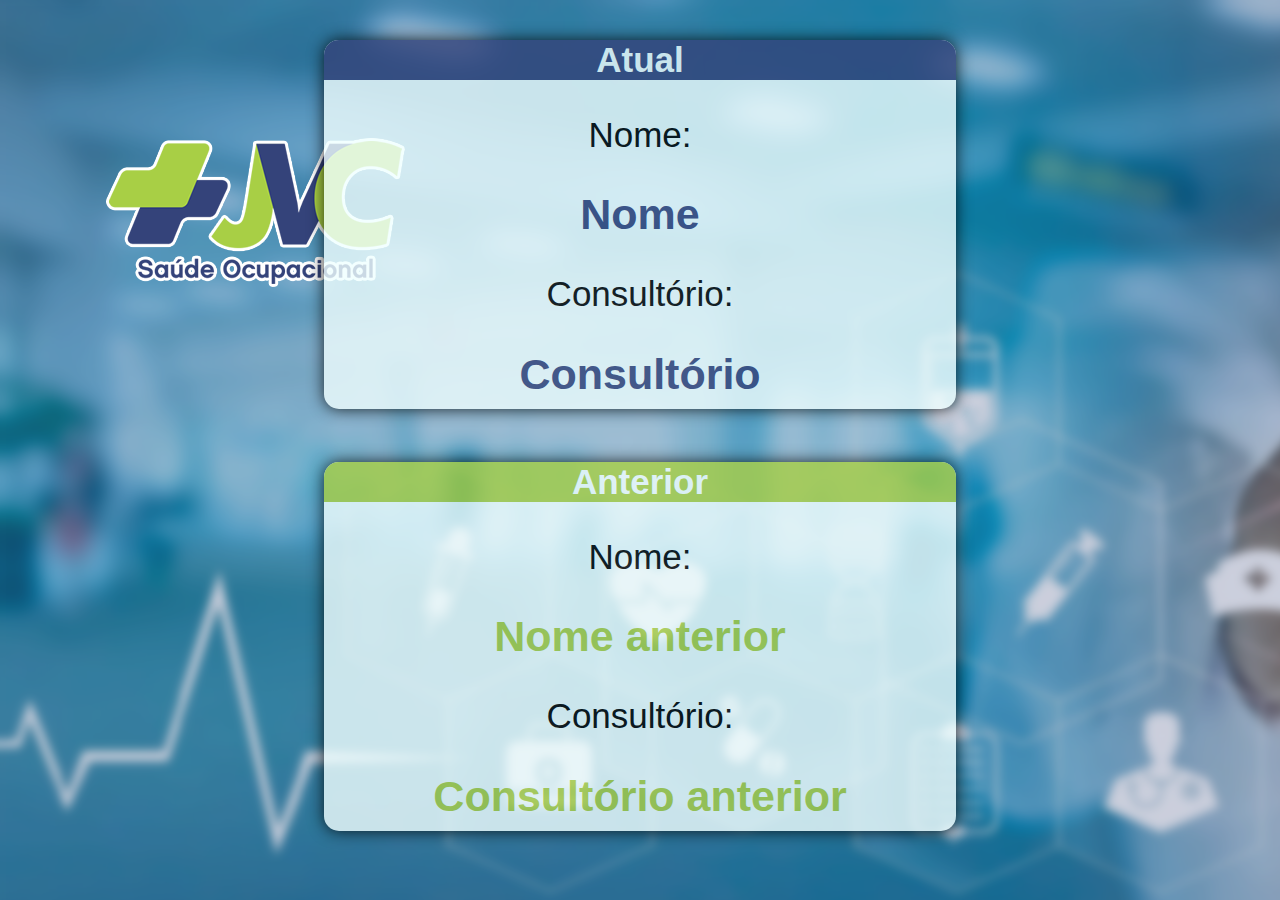
==== index.html @ 0343af53 "Add files via upload" ====
<!DOCTYPE html>

<html lang="pt-br">

    <head>
        <meta charset="UTF-8">
        <meta http-equiv="X-UA-Compatible" content="IE=edge">
        <meta name="viewport" content="width=device-width, initial-scale=1.0">

        <link rel="stylesheet" href="styleIndex.css" type="text/css"></style>
        <title>JVC</title>
  
    </head>

    <body>

        <div id="atual">
            <h1 id="dadosAtuais">Atual</h1>
            <p id="tagNome1">Nome:</p>
            <h1 id="nome">Nome</h1>
            <p id="tagConsultorio1">Consultório:</p>
            <h2 id="consultorio">Consultório</h2>
        </div>
        <br>
        <div id="dadosAnteriores">
            <h1 id="anterior">Anterior</h1>
            <p id="tagNome2">Nome:</p>
            <h1 id="nomeAnterior">Nome anterior</h1>
            <p id="tagConsultorio2">Consultório:</p>
            <h2 id="consultorioAnterior">Consultório anterior</h2>
        </div>

        <audio src="chamada.wav" autoplay="true"></audio>

        <script>

            function reproduzir() {
               const audio = document.querySelector('audio');
               return audio.play();
            };
            
            let registro = localStorage.getItem("storage");
            var dados = JSON.parse(registro);
            var dados2 = JSON.parse(dados[0]);
            var dados3 = JSON.parse(dados[1]);

            window.addEventListener("storage", function(){
                    location.reload(true); 
            });

            document.getElementById("nome").innerHTML = dados2["name"];
            document.getElementById("consultorio").innerHTML = dados2["consultorio"];

            document.getElementById("nomeAnterior").innerHTML = dados3['name'];
            document.getElementById("consultorioAnterior").innerHTML = dados3['consultorio'];

        </script>
    </body>

</html>
---- styleIndex.css ----
#dadosAtuais {
    background-color: #34437a;
    border-color: #34437a;
    text-align: center;
    color: azure;
    font-size: 35px;
    font-family: "Arial Bold", sans-serif;
    border-radius: 15px 15px 0px 0px;
    margin: 0px;
}
#anterior {
    background-color: #a8cf45;
    color: azure;
    font-size: 35px;
    font-family: "Arial Bold", sans-serif;
    text-align: center;
    border-radius: 15px 15px 0px 0px;
    margin: 0px;

}

#atual {
    border-color: #34437a;
    width: 50%;
    border-radius: 15px;
    justify-content: center;
    align-items: center;
    margin-top: 40px;
    margin-left: auto;
    margin-right: auto;
    background-color: azure;
    box-shadow: 0 0 1em black;
    opacity: 0.8;
}

#dadosAnteriores {
    text-align: center;
    width: 50%;
    border-radius: 15px;
    margin: auto;
    background-color: azure;
    box-shadow: 0 0 1em black;
    opacity: 0.8;
}

#tagNome1 {
    font-size: 35px;
    font-family: "Arial Bold", sans-serif;
    text-align: center;
}

#nome {
    font-family: "Arial Bold", sans-serif;
    font-size: 43px;
    color: #34437a;
    text-align: center;
}

#tagConsultorio1 {
    font-family: "Arial Bold", sans-serif;
    font-size: 35px;
    text-align: center;
}

#consultorio {
    font-family: "Arial Bold", sans-serif;
    font-size: 43px;
    color: #34437a;
    text-align: center;
    padding-bottom: 10px;
}

#tagNome2 {
    font-size: 35px;
    font-family: Arial, Helvetica, sans-serif;
}

#nomeAnterior {
    font-size: 43px;
    font-family: Arial, Helvetica, sans-serif;
    color: #a8cf45;
}

#tagConsultorio2 {
    font-family: "Arial Bold", sans-serif;
    font-size: 35px;
}

#consultorioAnterior {
    font-size: 43px;
    font-family: Arial, Helvetica, sans-serif;
    color: #a8cf45;
    padding-bottom: 10px;
}

body{
    background-image: url(background_finish.fw.png);
}
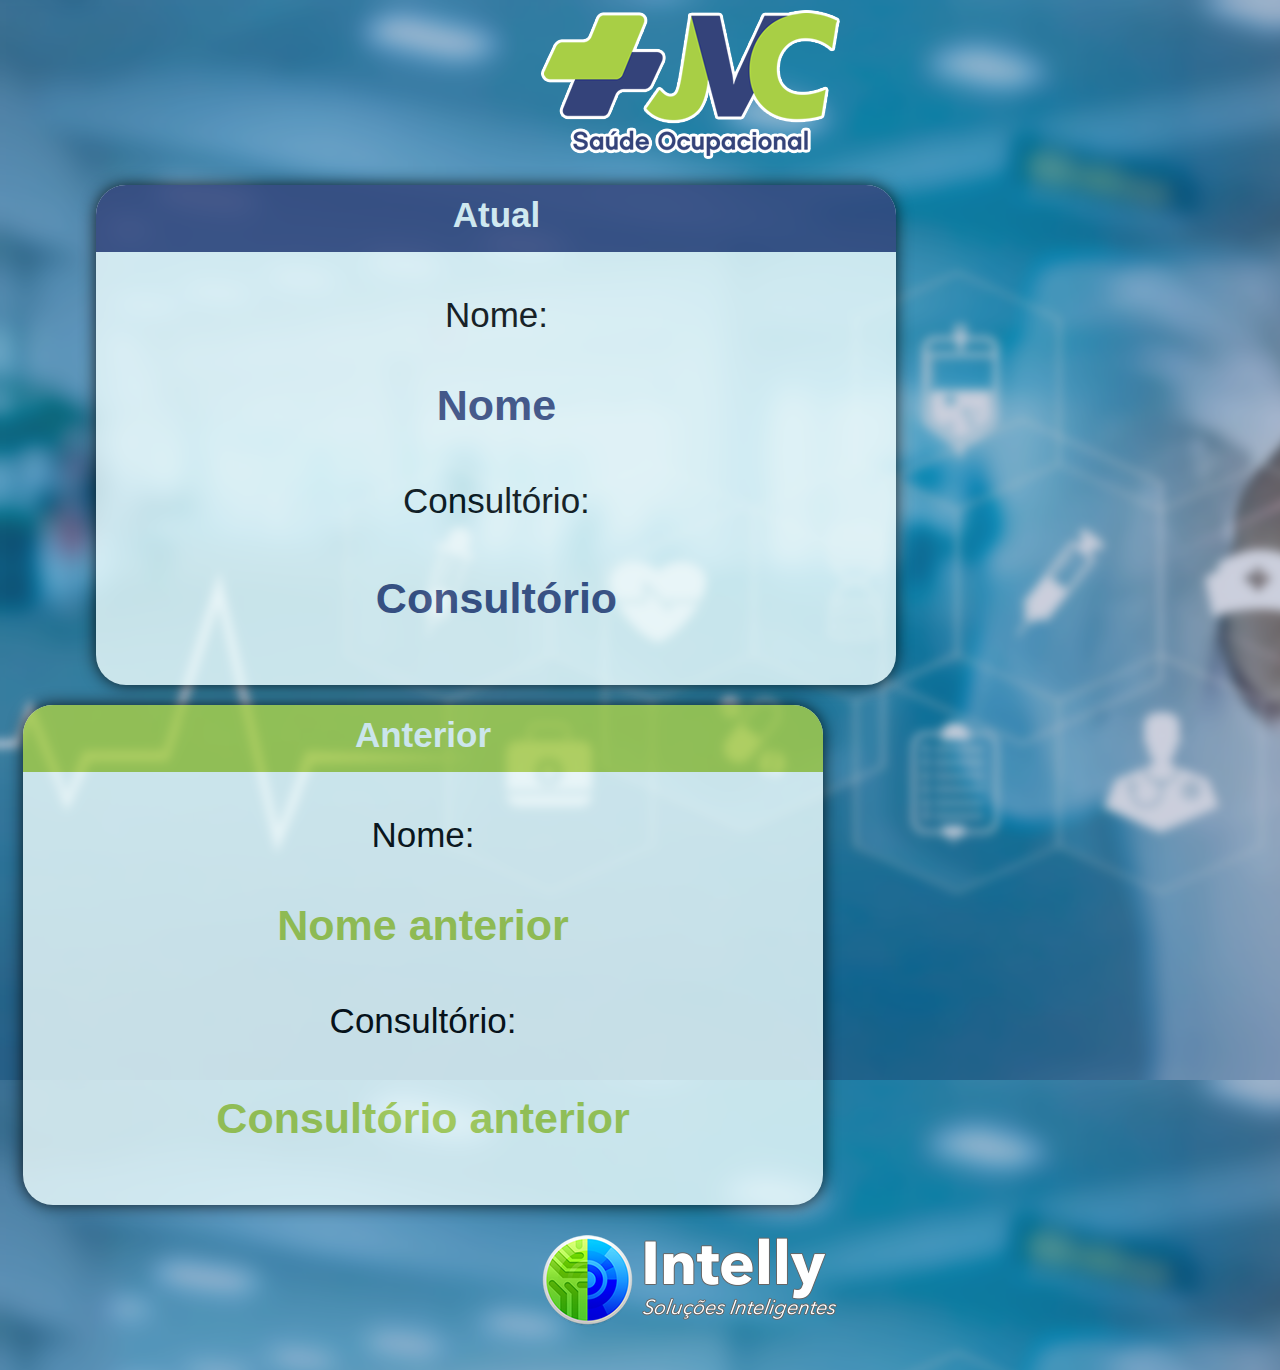
==== commit e238eb18: "Add files via upload" ====
--- a/index.html
+++ b/index.html
@@ -13,24 +13,29 @@
     </head>
 
     <body>
+            <header>
+                <div id="logoJvc" >
+                    <img id="imagemLogo"src="logoJvc.png"/>
+                </div>
+            </header>
 
-        <div id="atual">
-            <h1 id="dadosAtuais">Atual</h1>
-            <p id="tagNome1">Nome:</p>
-            <h1 id="nome">Nome</h1>
-            <p id="tagConsultorio1">Consultório:</p>
-            <h2 id="consultorio">Consultório</h2>
-        </div>
-        <br>
-        <div id="dadosAnteriores">
-            <h1 id="anterior">Anterior</h1>
-            <p id="tagNome2">Nome:</p>
-            <h1 id="nomeAnterior">Nome anterior</h1>
-            <p id="tagConsultorio2">Consultório:</p>
-            <h2 id="consultorioAnterior">Consultório anterior</h2>
-        </div>
+            <section id="atual">
+                <h1 id="dadosAtuais">Atual</h1>
+                <p id="tagNome1">Nome:</p>
+                <h1 id="nome">Nome</h1>
+                <p id="tagConsultorio1">Consultório:</p>
+                <h2 id="consultorio">Consultório</h2>
+            </section>
 
-        <audio src="chamada.wav" autoplay="true"></audio>
+            <section id="dadosAnteriores">
+                <h1 id="anterior">Anterior</h1>
+                <p id="tagNome2">Nome:</p>
+                <h1 id="nomeAnterior">Nome anterior</h1>
+                <p id="tagConsultorio2">Consultório:</p>
+                <h2 id="consultorioAnterior">Consultório anterior</h2>
+            </section>
+
+            <audio src="chamada.wav" autoplay="true"></audio>
 
         <script>
 
@@ -55,6 +60,13 @@
             document.getElementById("consultorioAnterior").innerHTML = dados3['consultorio'];
 
         </script>
+
+        <footer>
+            <div id="logoIntelly" >
+                <img id="imagemLogoIntelly"src="logoIntelly2.png"/>
+            </div>
+        </footer>
+
     </body>
 
 </html>--- a/styleIndex.css
+++ b/styleIndex.css
@@ -5,8 +5,9 @@
     color: azure;
     font-size: 35px;
     font-family: "Arial Bold", sans-serif;
-    border-radius: 15px 15px 0px 0px;
-    margin: 0px;
+    border-radius: 30px 30px 0px 0px;
+    padding-top: 10px;
+    margin-top: 0px;
 }
 #anterior {
     background-color: #a8cf45;
@@ -14,39 +15,45 @@
     font-size: 35px;
     font-family: "Arial Bold", sans-serif;
     text-align: center;
-    border-radius: 15px 15px 0px 0px;
-    margin: 0px;
-
+    border-radius: 30px 30px 0px 0px;
+    padding-top: 10px;
+    margin-top: 0px;
 }
 
 #atual {
-    border-color: #34437a;
-    width: 50%;
-    border-radius: 15px;
-    justify-content: center;
-    align-items: center;
-    margin-top: 40px;
-    margin-left: auto;
-    margin-right: auto;
+    text-align: center;
+    border-radius: 30px;
     background-color: azure;
     box-shadow: 0 0 1em black;
     opacity: 0.8;
+    width: 800px;
+    display: inline-grid;
+    margin-right: 15px;
+    margin-left: 7%;
+    margin-top: 20px;
+    height: 500px;
 }
 
 #dadosAnteriores {
     text-align: center;
-    width: 50%;
-    border-radius: 15px;
-    margin: auto;
+    border-radius: 30px;
     background-color: azure;
     box-shadow: 0 0 1em black;
     opacity: 0.8;
+    width: 800px;
+    display: inline-grid;
+    margin-left: 15px;
+    margin-top: 20px;
+    margin-right: 6%;
+    height: 500px;
 }
 
 #tagNome1 {
     font-size: 35px;
     font-family: "Arial Bold", sans-serif;
     text-align: center;
+    margin-top: 20px;
+    margin-bottom: 0px;
 }
 
 #nome {
@@ -54,12 +61,14 @@
     font-size: 43px;
     color: #34437a;
     text-align: center;
+    margin-bottom: 0px;
 }
 
 #tagConsultorio1 {
     font-family: "Arial Bold", sans-serif;
     font-size: 35px;
     text-align: center;
+    margin-bottom: 0px;
 }
 
 #consultorio {
@@ -73,17 +82,24 @@
 #tagNome2 {
     font-size: 35px;
     font-family: Arial, Helvetica, sans-serif;
+    text-align: center;
+    margin-top: 20px;
+    margin-bottom: 0px;
 }
 
 #nomeAnterior {
     font-size: 43px;
     font-family: Arial, Helvetica, sans-serif;
     color: #a8cf45;
+    margin-bottom: 0px;
+    text-align: center;
 }
 
 #tagConsultorio2 {
     font-family: "Arial Bold", sans-serif;
     font-size: 35px;
+    text-align: center;
+    margin-bottom: 0px;
 }
 
 #consultorioAnterior {
@@ -95,4 +111,16 @@
 
 body{
     background-image: url(background_finish.fw.png);
-}+}
+
+#logoJvc {
+    padding: none;
+    margin-left: 42%;
+    margin-right: 58%;
+}
+
+#logoIntelly {
+    padding: none;
+    margin-left: 42%;
+    margin-right: 58%;
+}
